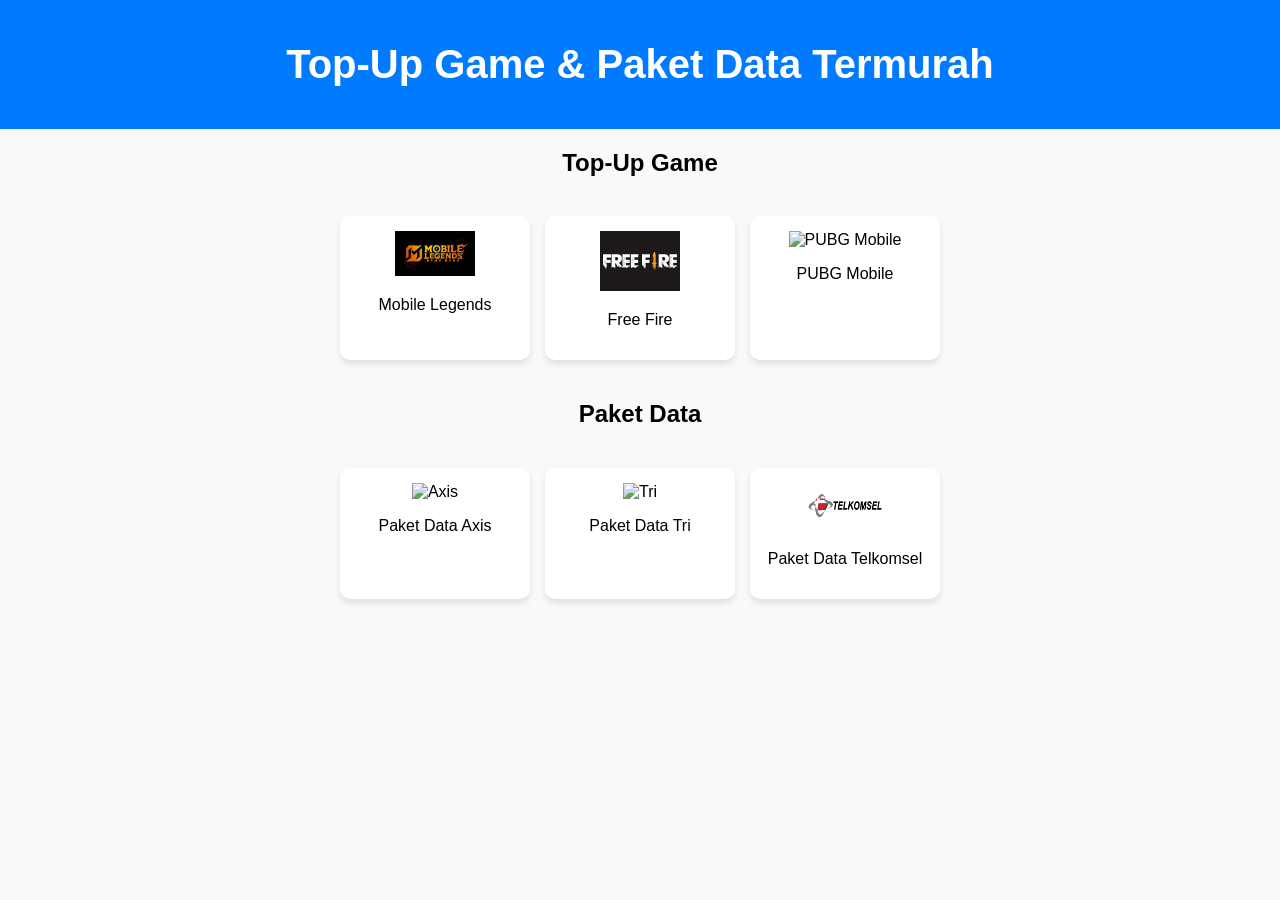
==== index.html @ f7220a64 "Update index.html" ====
<!DOCTYPE html>
<html lang="id">
<head>
    <meta charset="UTF-8">
    <meta name="viewport" content="width=device-width, initial-scale=1.0">
    <title>Codashop Clone</title>
    <link rel="stylesheet" href="styles.css">
</head>
<body>
    <header>
        <h1>Top-Up Game & Paket Data Termurah</h1>
    </header>

    <main>
        <h2>Top-Up Game</h2>
        <div class="game-list">
            <div class="game" onclick="openGame('ml')">
                <img src="assets/ml.png" alt="Mobile Legends">
                <p>Mobile Legends</p>
            </div>
            <div class="game" onclick="openGame('ff')">
                <img src="assets/ff.png" alt="Free Fire">
                <p>Free Fire</p>
            </div>
            <div class="game" onclick="openGame('pubg')">
                <img src="assets/pubg.png" alt="PUBG Mobile">
                <p>PUBG Mobile</p>
            </div>
        </div>

        <h2>Paket Data</h2>
        <div class="game-list">
            <div class="game" onclick="openData('axis')">
                <img src="assets/axis.png" alt="Axis">
                <p>Paket Data Axis</p>
            </div>
            <div class="game" onclick="openData('tri')">
                <img src="assets/tri.png" alt="Tri">
                <p>Paket Data Tri</p>
            </div>
            <div class="game" onclick="openData('telkomsel')">
                <img src="assets/telkomsel.png" alt="Telkomsel">
                <p>Paket Data Telkomsel</p>
            </div>
        </div>
    </main>

    <script>
        function openGame(game) {
            window.location.href = `checkout.html?game=${game}`;
        }

        function openData(provider) {
            window.location.href = `checkout-data.html?provider=${provider}`;
        }
    </script>
</body>
</html>
---- styles.css ----
body {
    font-family: Arial, sans-serif;
    text-align: center;
    margin: 0;
    padding: 0;
    background-color: #f8f9fa;
}

header {
    background-color: #007bff;
    color: white;
    padding: 15px;
    font-size: 20px;
}

.game-list {
    display: grid;
    grid-template-columns: repeat(auto-fit, minmax(120px, 1fr));
    gap: 15px;
    padding: 20px;
    max-width: 600px;
    margin: auto;
}

.game {
    background: white;
    border-radius: 10px;
    padding: 15px;
    cursor: pointer;
    transition: 0.3s;
    box-shadow: 0 4px 6px rgba(0, 0, 0, 0.1);
}

.game:hover {
    transform: scale(1.05);
    background-color: #f1f1f1;
}

.game img {
    width: 80px;
    height: auto;
}

@media (max-width: 480px) {
    .game-list {
        grid-template-columns: repeat(2, 1fr);
        padding: 10px;
    }

    .game img {
        width: 70px;
    }

    header {
        font-size: 18px;
        padding: 10px;
    }
}
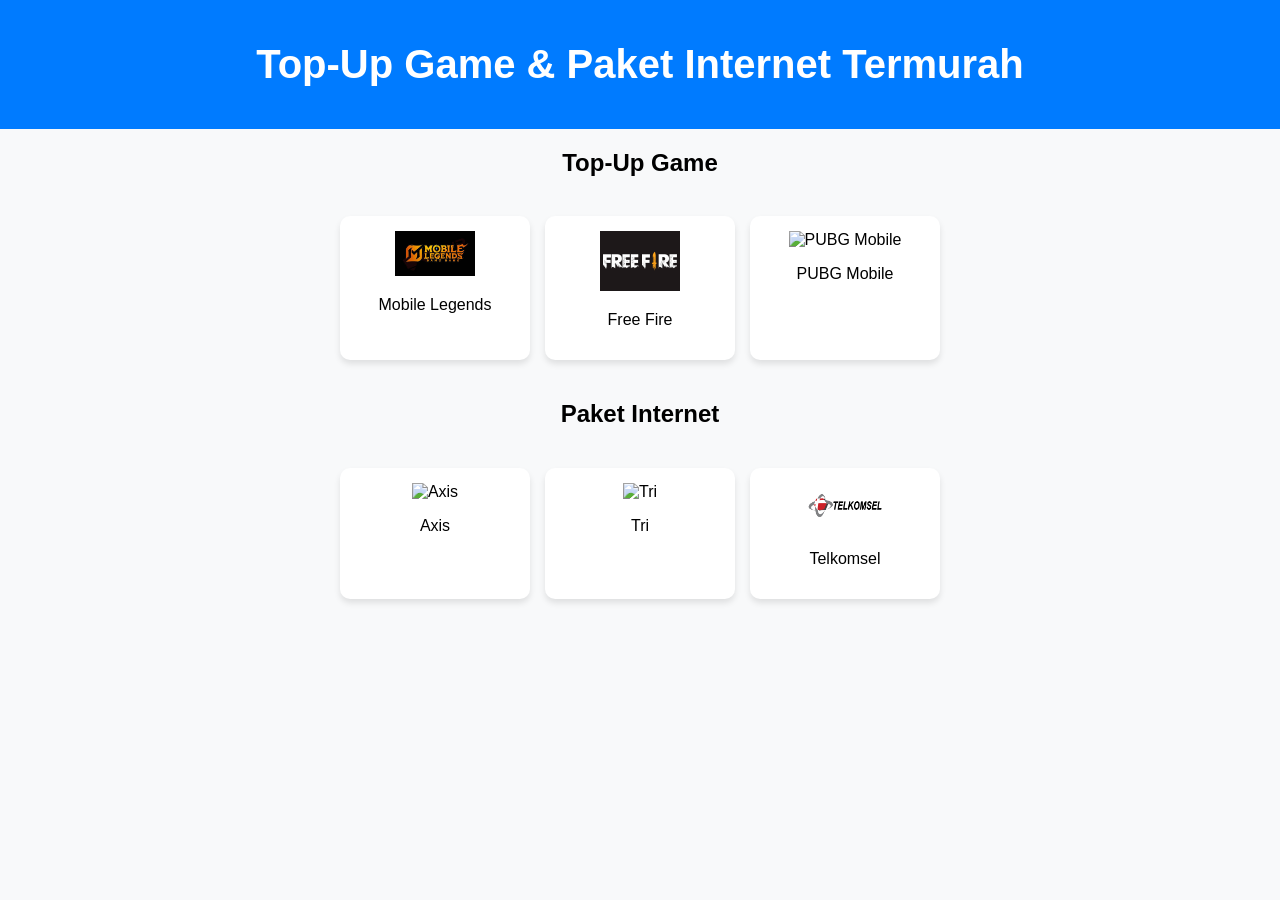
==== commit 5ef2ec24: "Update index.html" ====
--- a/index.html
+++ b/index.html
@@ -8,7 +8,7 @@
 </head>
 <body>
     <header>
-        <h1>Top-Up Game & Paket Data Termurah</h1>
+        <h1>Top-Up Game & Paket Internet Termurah</h1>
     </header>
 
     <main>
@@ -28,19 +28,19 @@
             </div>
         </div>
 
-        <h2>Paket Data</h2>
+        <h2>Paket Internet</h2>
         <div class="game-list">
             <div class="game" onclick="openData('axis')">
                 <img src="assets/axis.png" alt="Axis">
-                <p>Paket Data Axis</p>
+                <p>Axis</p>
             </div>
             <div class="game" onclick="openData('tri')">
                 <img src="assets/tri.png" alt="Tri">
-                <p>Paket Data Tri</p>
+                <p>Tri</p>
             </div>
             <div class="game" onclick="openData('telkomsel')">
                 <img src="assets/telkomsel.png" alt="Telkomsel">
-                <p>Paket Data Telkomsel</p>
+                <p>Telkomsel</p>
             </div>
         </div>
     </main>
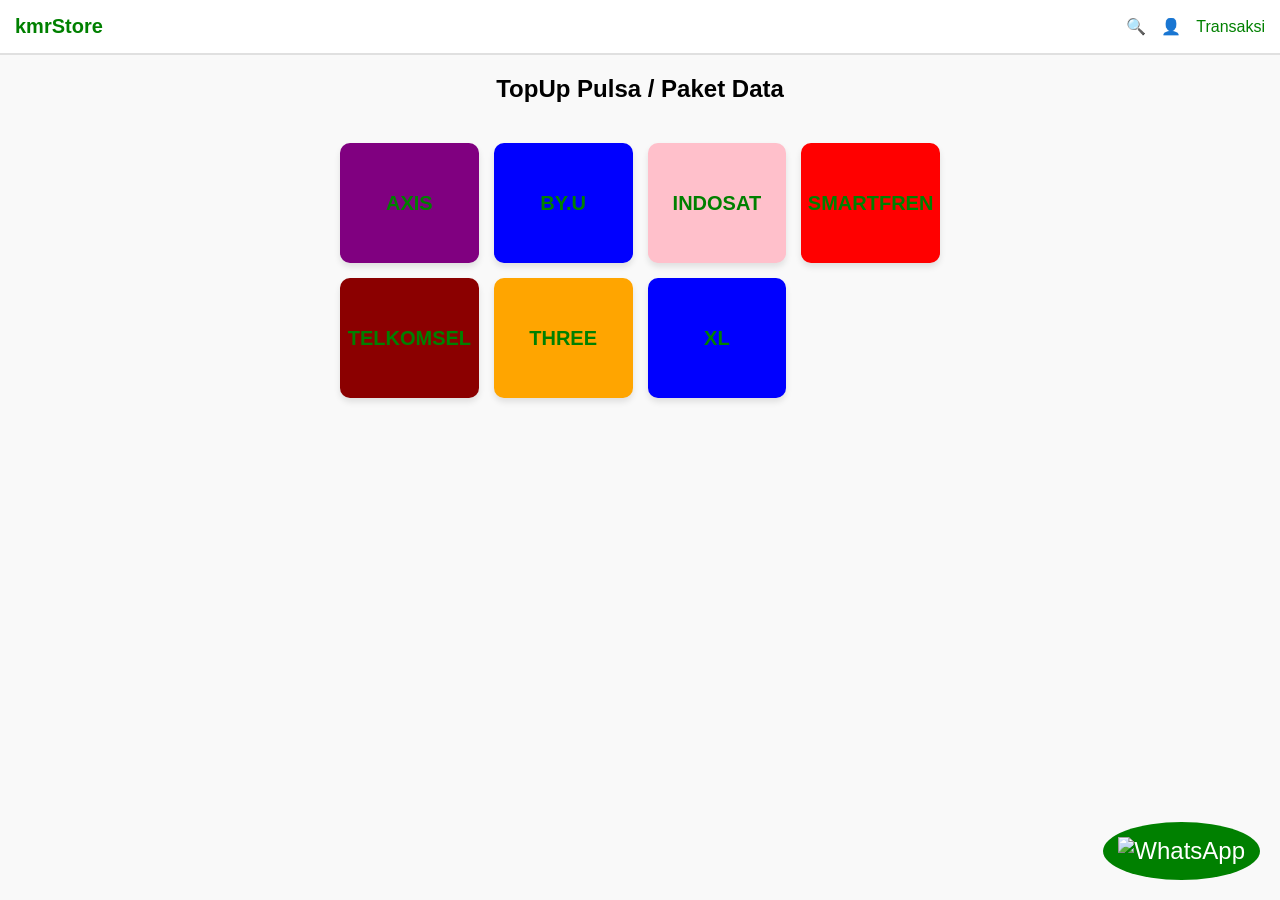
==== commit 7226af45: "Add files via upload" ====
--- a/index.html
+++ b/index.html
@@ -3,56 +3,56 @@
 <head>
     <meta charset="UTF-8">
     <meta name="viewport" content="width=device-width, initial-scale=1.0">
-    <title>Codashop Clone</title>
-    <link rel="stylesheet" href="styles.css">
+    <title>TopUp Pulsa / Paket Data</title>
+    <link rel="stylesheet" href="style.css">
 </head>
 <body>
+
     <header>
-        <h1>Top-Up Game & Paket Internet Termurah</h1>
+        <div class="logo">kmrStore</div>
+        <div class="icons">
+            <span class="search">🔍</span>
+            <span class="user">👤</span>
+            <span class="transaction">Transaksi</span>
+        </div>
     </header>
 
     <main>
-        <h2>Top-Up Game</h2>
-        <div class="game-list">
-            <div class="game" onclick="openGame('ml')">
-                <img src="assets/ml.png" alt="Mobile Legends">
-                <p>Mobile Legends</p>
+        <h2>TopUp Pulsa / Paket Data</h2>
+        <div class="product-grid">
+            <div class="product-card axis" onclick="goToCheckout('AXIS')">
+                <div class="logo">AXIS</div>
             </div>
-            <div class="game" onclick="openGame('ff')">
-                <img src="assets/ff.png" alt="Free Fire">
-                <p>Free Fire</p>
+            <div class="product-card byu" onclick="goToCheckout('BY.U')">
+                <div class="logo">BY.U</div>
             </div>
-            <div class="game" onclick="openGame('pubg')">
-                <img src="assets/pubg.png" alt="PUBG Mobile">
-                <p>PUBG Mobile</p>
+            <div class="product-card indosat" onclick="goToCheckout('INDOSAT')">
+                <div class="logo">INDOSAT</div>
             </div>
-        </div>
-
-        <h2>Paket Internet</h2>
-        <div class="game-list">
-            <div class="game" onclick="openData('axis')">
-                <img src="assets/axis.png" alt="Axis">
-                <p>Axis</p>
+           <div class="product-card smartfren" onclick="goToCheckout('SMARTFREN')">
+                <div class="logo">SMARTFREN</div>
             </div>
-            <div class="game" onclick="openData('tri')">
-                <img src="assets/tri.png" alt="Tri">
-                <p>Tri</p>
+            <div class="product-card telkomsel" onclick="goToCheckout('TELKOMSEL')">
+                <div class="logo">TELKOMSEL</div>
             </div>
-            <div class="game" onclick="openData('telkomsel')">
-                <img src="assets/telkomsel.png" alt="Telkomsel">
-                <p>Telkomsel</p>
+            <div class="product-card three" onclick="goToCheckout('THREE')">
+                <div class="logo">THREE</div>
+            </div>
+            <div class="product-card xl" onclick="goToCheckout('XL')">
+                <div class="logo">XL</div>
             </div>
         </div>
     </main>
 
+   <a href="https://wa.me/0895401353937?text=Halo,%20saya%20ingin%20bertanya%20tentang%20top-up%20pulsa/paket%20data." class="whatsapp-btn">
+    <img src="https://upload.wikimedia.org/wikipedia/commons/6/6b/WhatsApp.svg" alt="WhatsApp" width="40">
+</a>
+
     <script>
-        function openGame(game) {
-            window.location.href = `checkout.html?game=${game}`;
+    function goToCheckout(provider) {
+            window.location.href = `checkout.html?provider=${provider}`;
         }
-
-        function openData(provider) {
-            window.location.href = `checkout-data.html?provider=${provider}`;
-        }
+    
     </script>
 </body>
 </html>
--- a/style.css
+++ b/style.css
@@ -0,0 +1,81 @@
+body {
+    font-family: Arial, sans-serif;
+    background-color: #f9f9f9;
+    margin: 0;
+    padding: 0;
+}
+
+header {
+    display: flex;
+    justify-content: space-between;
+    align-items: center;
+    background: #ffffff;
+    padding: 15px;
+    border-bottom: 2px solid #e0e0e0;
+}
+
+.logo {
+    font-size: 20px;
+    font-weight: bold;
+    color: green;
+}
+
+.icons {
+    display: flex;
+    align-items: center;
+}
+
+.icons span {
+    margin-left: 15px;
+    cursor: pointer;
+    font-size: 16px;
+    color: green;
+}
+
+h2 {
+    text-align: center;
+    margin: 20px 0;
+}
+
+.product-grid {
+    display: grid;
+    grid-template-columns: repeat(auto-fit, minmax(120px, 1fr));
+    gap: 15px;
+    padding: 20px;
+    max-width: 600px;
+    margin: auto;
+}
+
+.product-card {
+    display: flex;
+    justify-content: center;
+    align-items: center;
+    height: 120px;
+    border-radius: 10px;
+    font-size: 16px;
+    font-weight: bold;
+    color: white;
+    box-shadow: 0 4px 6px rgba(0, 0, 0, 0.1);
+}
+
+.axis { background: purple; }
+.byu { background: blue; }
+.indosat { background: pink; }
+.smartfren { background: red; }
+.telkomsel { background: darkred; }
+.three { background: orange; }
+.xl { background: blue; }
+
+
+.whatsapp-btn {
+    position: fixed;
+    bottom: 20px;
+    right: 20px;
+    background: green;
+    color: white;
+    font-size: 24px;
+    padding: 15px;
+    border-radius: 100%;
+    text-align: center;
+    text-decoration: none;
+}
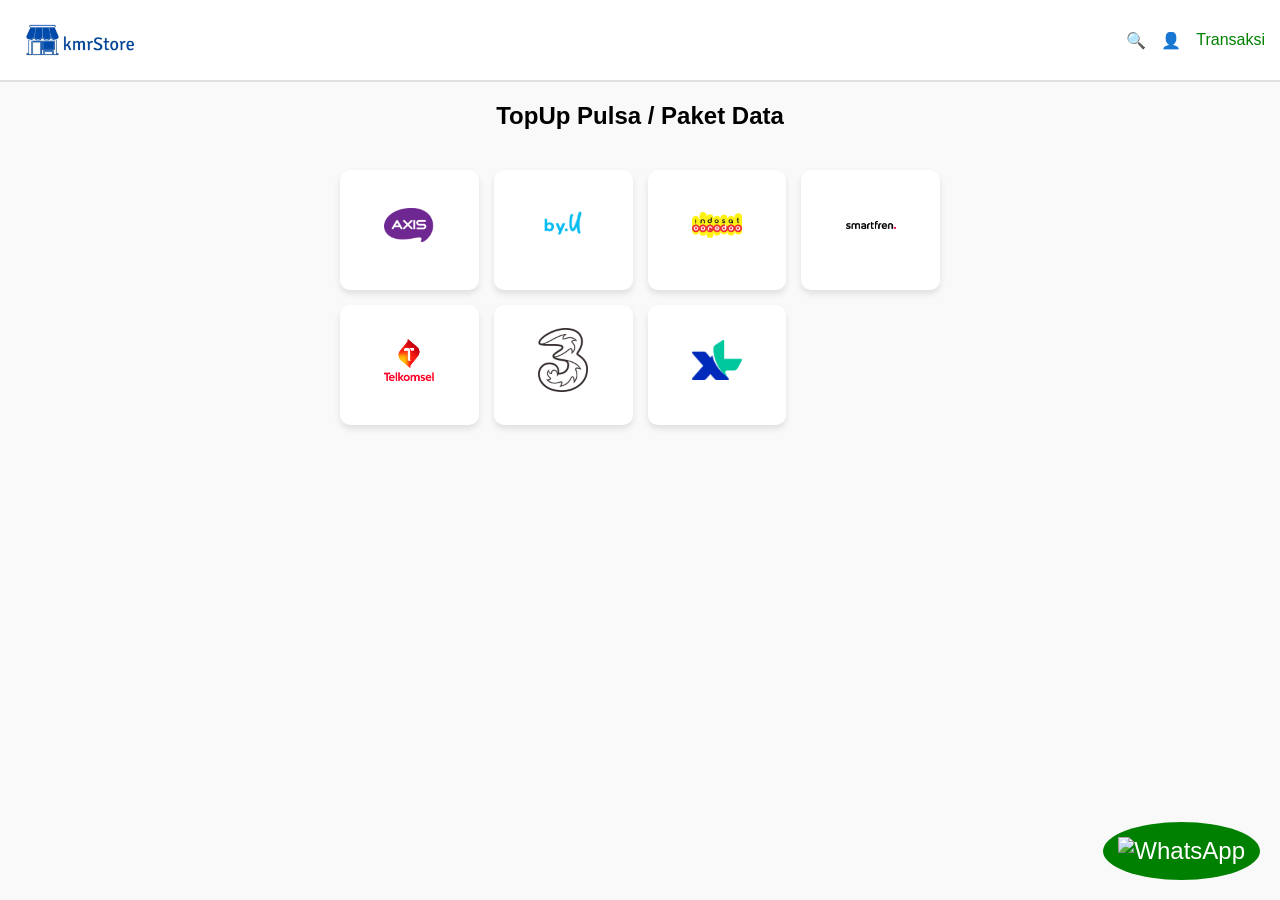
==== commit b8dc19bd: "Update index.html" ====
--- a/index.html
+++ b/index.html
@@ -9,39 +9,50 @@
 <body>
 
     <header>
-        <div class="logo">kmrStore</div>
-        <div class="icons">
-            <span class="search">🔍</span>
-            <span class="user">👤</span>
-            <span class="transaction">Transaksi</span>
-        </div>
-    </header>
+    <div class="logo">
+        <img src="img/logo.png" alt="">
+    </div>
+    <div class="icons">
+        <span class="search">🔍</span>
+        <span class="user">👤</span>
+        <span class="transaction">Transaksi</span>
+    </div>
+</header>
+
 
     <main>
         <h2>TopUp Pulsa / Paket Data</h2>
         <div class="product-grid">
-            <div class="product-card axis" onclick="goToCheckout('AXIS')">
-                <div class="logo">AXIS</div>
-            </div>
-            <div class="product-card byu" onclick="goToCheckout('BY.U')">
-                <div class="logo">BY.U</div>
-            </div>
-            <div class="product-card indosat" onclick="goToCheckout('INDOSAT')">
-                <div class="logo">INDOSAT</div>
-            </div>
-           <div class="product-card smartfren" onclick="goToCheckout('SMARTFREN')">
-                <div class="logo">SMARTFREN</div>
-            </div>
-            <div class="product-card telkomsel" onclick="goToCheckout('TELKOMSEL')">
-                <div class="logo">TELKOMSEL</div>
-            </div>
-            <div class="product-card three" onclick="goToCheckout('THREE')">
-                <div class="logo">THREE</div>
-            </div>
-            <div class="product-card xl" onclick="goToCheckout('XL')">
-                <div class="logo">XL</div>
-            </div>
-        </div>
+    <div class="product-card axis" onclick="goToCheckout('AXIS')">
+        <img src="img/axis.png" alt="AXIS Logo" class="provider-logo">
+        <div class="logo"></div>
+    </div>
+    <div class="product-card byu" onclick="goToCheckout('BY.U')">
+        <img src="img/byu.png" alt="BY.U Logo" class="provider-logo">
+        <div class="logo"></div>
+    </div>
+    <div class="product-card indosat" onclick="goToCheckout('INDOSAT')">
+        <img src="img/indosat.png" alt="INDOSAT Logo" class="provider-logo">
+        <div class="logo"></div>
+    </div>
+    <div class="product-card smartfren" onclick="goToCheckout('SMARTFREN')">
+        <img src="img/smartfren.png" alt="SMARTFREN Logo" class="provider-logo">
+        <div class="logo"></div>
+    </div>
+    <div class="product-card telkomsel" onclick="goToCheckout('TELKOMSEL')">
+        <img src="img/telkomsel.png" alt="TELKOMSEL Logo" class="provider-logo">
+        <div class="logo"></div>
+    </div>
+    <div class="product-card three" onclick="goToCheckout('THREE')">
+        <img src="img/three.png" alt="THREE Logo" class="provider-logo">
+        <div class="logo"></div>
+    </div>
+    <div class="product-card xl" onclick="goToCheckout('XL')">
+        <img src="img/xl.png" alt="XL Logo" class="provider-logo">
+        <div class="logo"></div>
+    </div>
+</div>
+
     </main>
 
    <a href="https://wa.me/0895401353937?text=Halo,%20saya%20ingin%20bertanya%20tentang%20top-up%20pulsa/paket%20data." class="whatsapp-btn">
--- a/style.css
+++ b/style.css
@@ -13,11 +13,18 @@
     padding: 15px;
     border-bottom: 2px solid #e0e0e0;
 }
+.provider-logo {
+    width: 50px;  /* Sesuaikan ukuran logo */
+    height: auto;
+    display: block;
+    margin: 0 auto 10px;
+}
 
-.logo {
-    font-size: 20px;
-    font-weight: bold;
-    color: green;
+
+.logo img {
+    height: 50px; /* Sesuaikan ukuran logo */
+    width: auto;
+    display: block; /* Hindari margin ekstra */
 }
 
 .icons {
@@ -30,6 +37,45 @@
     cursor: pointer;
     font-size: 16px;
     color: green;
+}
+/* Efek muncul perlahan saat pertama kali dimuat */
+@keyframes fadeIn {
+    from {
+        opacity: 0;
+        transform: scale(0.8);
+    }
+    to {
+        opacity: 1;
+        transform: scale(1);
+    }
+}
+
+/* Efek berputar saat loading */
+@keyframes spin {
+    from {
+        transform: rotate(0deg);
+    }
+    to {
+        transform: rotate(360deg);
+    }
+}
+
+.logo img {
+    height: 50px; /* Sesuaikan ukuran logo */
+    width: auto;
+    display: block;
+    animation: fadeIn 1s ease-in-out; /* Animasi muncul */
+    transition: transform 0.3s ease-in-out;
+}
+
+/* Efek hover: membesar sedikit */
+.logo img:hover {
+    transform: scale(1.1);
+}
+
+/* Efek berputar selama 2 detik saat loading */
+.logo img.loading {
+    animation: spin 2s linear infinite;
 }
 
 h2 {
@@ -58,13 +104,13 @@
     box-shadow: 0 4px 6px rgba(0, 0, 0, 0.1);
 }
 
-.axis { background: purple; }
-.byu { background: blue; }
-.indosat { background: pink; }
-.smartfren { background: red; }
-.telkomsel { background: darkred; }
-.three { background: orange; }
-.xl { background: blue; }
+.axis { background: white; }
+.byu { background: white; }
+.indosat { background: white; }
+.smartfren { background: white; }
+.telkomsel { background: white; }
+.three { background: white; }
+.xl { background: white; }
 
 
 .whatsapp-btn {
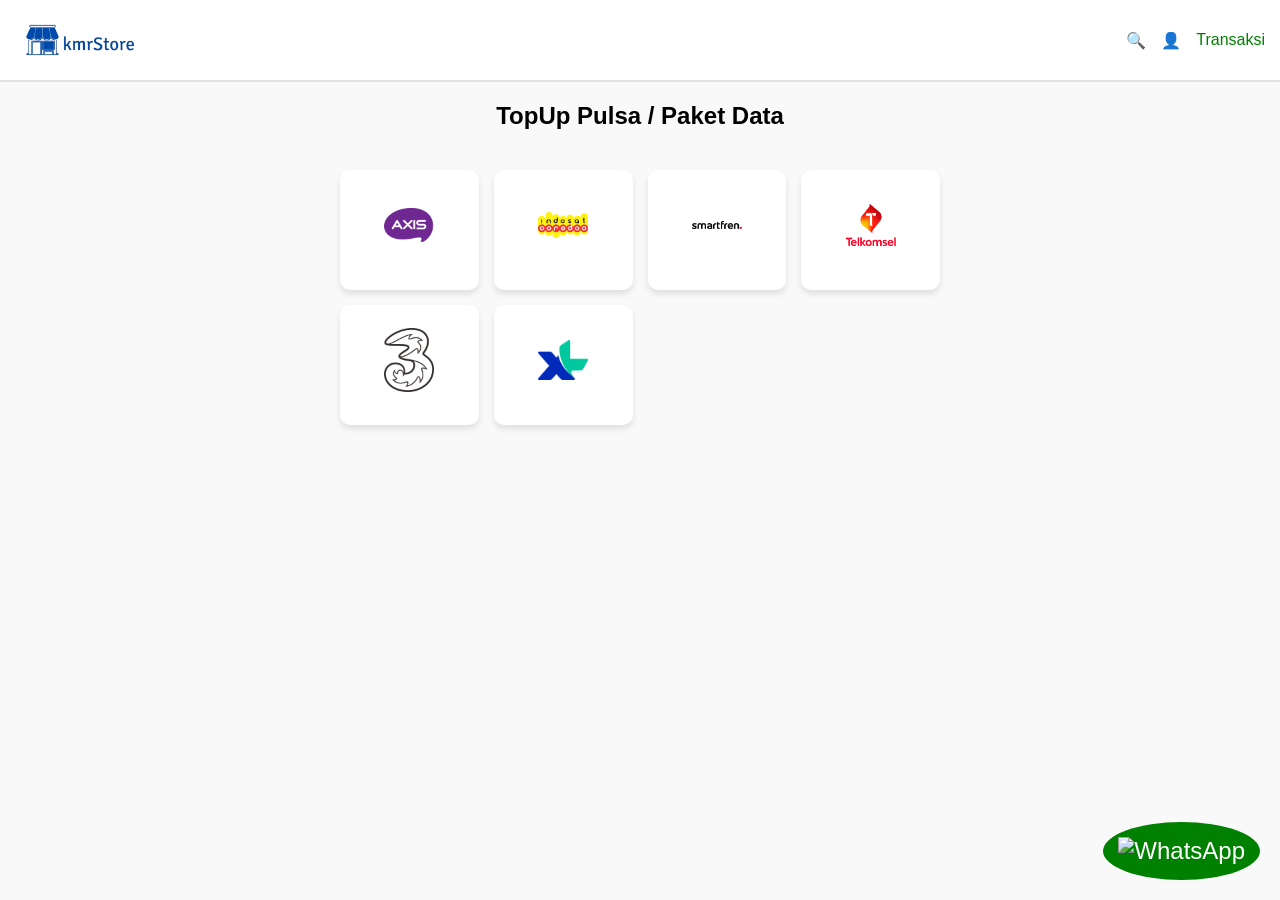
==== commit 6509dd08: "Update index.html" ====
--- a/index.html
+++ b/index.html
@@ -3,12 +3,12 @@
 <head>
     <meta charset="UTF-8">
     <meta name="viewport" content="width=device-width, initial-scale=1.0">
-    <title>TopUp Pulsa / Paket Data</title>
+    <title>TopUp Pulsa / Paket Data / Token Listrik</title>
     <link rel="stylesheet" href="style.css">
 </head>
 <body>
 
-    <header>
+<header>
     <div class="logo">
         <img src="img/logo.png" alt="">
     </div>
@@ -19,51 +19,43 @@
     </div>
 </header>
 
+<main>
+    <h2>TopUp Pulsa / Paket Data</h2>
+    <div class="product-grid">
+        <div class="product-card axis" onclick="goToCheckout('AXIS')">
+            <img src="img/axis.png" alt="AXIS Logo" class="provider-logo">
+        </div>
+        <div class="product-card indosat" onclick="goToCheckout('INDOSAT')">
+            <img src="img/indosat.png" alt="INDOSAT Logo" class="provider-logo">
+        </div>
+        <div class="product-card smartfren" onclick="goToCheckout('SMARTFREN')">
+            <img src="img/smartfren.png" alt="SMARTFREN Logo" class="provider-logo">
+        </div>
+        <div class="product-card telkomsel" onclick="goToCheckout('TELKOMSEL')">
+            <img src="img/telkomsel.png" alt="TELKOMSEL Logo" class="provider-logo">
+        </div>
+        <div class="product-card three" onclick="goToCheckout('THREE')">
+            <img src="img/three.png" alt="THREE Logo" class="provider-logo">
+        </div>
+        <div class="product-card xl" onclick="goToCheckout('XL')">
+            <img src="img/xl.png" alt="XL Logo" class="provider-logo">
+        </div>
+    </div>
+    </div>
+</main>
 
-    <main>
-        <h2>TopUp Pulsa / Paket Data</h2>
-        <div class="product-grid">
-    <div class="product-card axis" onclick="goToCheckout('AXIS')">
-        <img src="img/axis.png" alt="AXIS Logo" class="provider-logo">
-        <div class="logo"></div>
-    </div>
-    <div class="product-card byu" onclick="goToCheckout('BY.U')">
-        <img src="img/byu.png" alt="BY.U Logo" class="provider-logo">
-        <div class="logo"></div>
-    </div>
-    <div class="product-card indosat" onclick="goToCheckout('INDOSAT')">
-        <img src="img/indosat.png" alt="INDOSAT Logo" class="provider-logo">
-        <div class="logo"></div>
-    </div>
-    <div class="product-card smartfren" onclick="goToCheckout('SMARTFREN')">
-        <img src="img/smartfren.png" alt="SMARTFREN Logo" class="provider-logo">
-        <div class="logo"></div>
-    </div>
-    <div class="product-card telkomsel" onclick="goToCheckout('TELKOMSEL')">
-        <img src="img/telkomsel.png" alt="TELKOMSEL Logo" class="provider-logo">
-        <div class="logo"></div>
-    </div>
-    <div class="product-card three" onclick="goToCheckout('THREE')">
-        <img src="img/three.png" alt="THREE Logo" class="provider-logo">
-        <div class="logo"></div>
-    </div>
-    <div class="product-card xl" onclick="goToCheckout('XL')">
-        <img src="img/xl.png" alt="XL Logo" class="provider-logo">
-        <div class="logo"></div>
-    </div>
-</div>
-
-    </main>
-
-   <a href="https://wa.me/0895401353937?text=Halo,%20saya%20ingin%20bertanya%20tentang%20top-up%20pulsa/paket%20data." class="whatsapp-btn">
+<a href="https://wa.me/0895401353937?text=Halo,%20saya%20ingin%20bertanya%20tentang%20top-up%20pulsa/paket%20data/token%20listrik." class="whatsapp-btn">
     <img src="https://upload.wikimedia.org/wikipedia/commons/6/6b/WhatsApp.svg" alt="WhatsApp" width="40">
 </a>
 
-    <script>
+<script>
     function goToCheckout(provider) {
-            window.location.href = `checkout.html?provider=${provider}`;
-        }
-    
-    </script>
+    window.location.href = `checkout.html?provider=${provider}`;
+}
+
+
+
+</script>
+
 </body>
 </html>
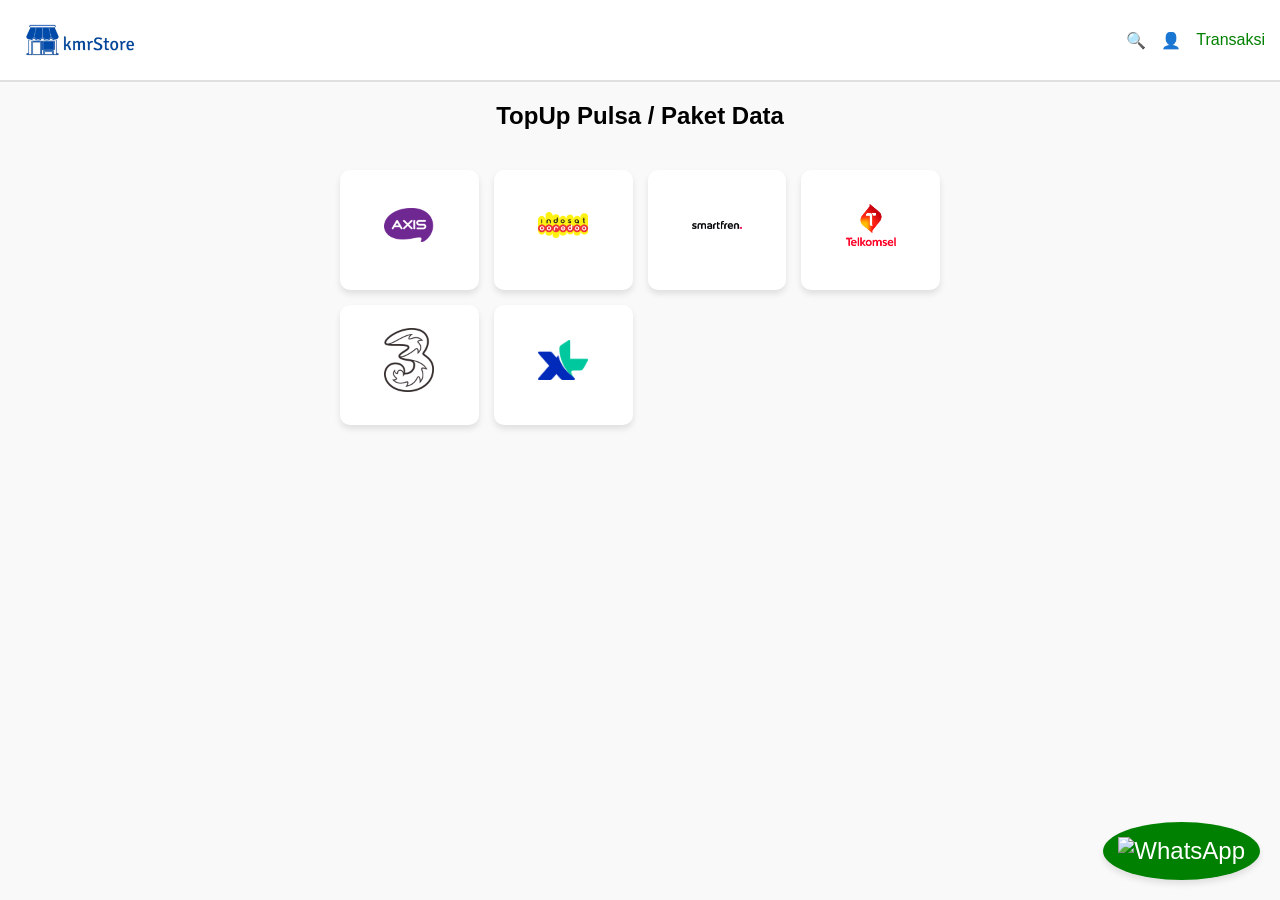
==== commit c3985ec3: "Update index.html" ====
--- a/index.html
+++ b/index.html
@@ -3,7 +3,7 @@
 <head>
     <meta charset="UTF-8">
     <meta name="viewport" content="width=device-width, initial-scale=1.0">
-    <title>TopUp Pulsa / Paket Data / Token Listrik</title>
+    <title>TopUp Pulsa / Paket Data</title>
     <link rel="stylesheet" href="style.css">
 </head>
 <body>
--- a/style.css
+++ b/style.css
@@ -13,6 +13,7 @@
     padding: 15px;
     border-bottom: 2px solid #e0e0e0;
 }
+
 .provider-logo {
     width: 50px;  /* Sesuaikan ukuran logo */
     height: auto;
@@ -20,11 +21,22 @@
     margin: 0 auto 10px;
 }
 
-
 .logo img {
     height: 50px; /* Sesuaikan ukuran logo */
     width: auto;
     display: block; /* Hindari margin ekstra */
+    animation: fadeIn 1s ease-in-out; /* Animasi muncul */
+    transition: transform 0.3s ease-in-out;
+}
+
+/* Efek hover: membesar sedikit */
+.logo img:hover {
+    transform: scale(1.1);
+}
+
+/* Efek berputar saat loading */
+.logo img.loading {
+    animation: spin 2s linear infinite;
 }
 
 .icons {
@@ -38,6 +50,7 @@
     font-size: 16px;
     color: green;
 }
+
 /* Efek muncul perlahan saat pertama kali dimuat */
 @keyframes fadeIn {
     from {
@@ -60,29 +73,12 @@
     }
 }
 
-.logo img {
-    height: 50px; /* Sesuaikan ukuran logo */
-    width: auto;
-    display: block;
-    animation: fadeIn 1s ease-in-out; /* Animasi muncul */
-    transition: transform 0.3s ease-in-out;
-}
-
-/* Efek hover: membesar sedikit */
-.logo img:hover {
-    transform: scale(1.1);
-}
-
-/* Efek berputar selama 2 detik saat loading */
-.logo img.loading {
-    animation: spin 2s linear infinite;
-}
-
-h2 {
+h2, h3 {
     text-align: center;
     margin: 20px 0;
 }
 
+/* Grid untuk produk */
 .product-grid {
     display: grid;
     grid-template-columns: repeat(auto-fit, minmax(120px, 1fr));
@@ -92,27 +88,30 @@
     margin: auto;
 }
 
+/* Kartu Produk */
 .product-card {
     display: flex;
+    flex-direction: column;
     justify-content: center;
     align-items: center;
     height: 120px;
     border-radius: 10px;
-    font-size: 16px;
+    font-size: 14px;
     font-weight: bold;
-    color: white;
+    text-align: center;
+    background: white;
     box-shadow: 0 4px 6px rgba(0, 0, 0, 0.1);
+    transition: transform 0.2s ease-in-out, box-shadow 0.2s ease-in-out;
+    cursor: pointer;
 }
 
-.axis { background: white; }
-.byu { background: white; }
-.indosat { background: white; }
-.smartfren { background: white; }
-.telkomsel { background: white; }
-.three { background: white; }
-.xl { background: white; }
+/* Efek hover pada kartu produk */
+.product-card:hover {
+    transform: scale(1.05);
+    box-shadow: 0 6px 10px rgba(0, 0, 0, 0.15);
+}
 
-
+/* WhatsApp Floating Button */
 .whatsapp-btn {
     position: fixed;
     bottom: 20px;
@@ -124,4 +123,12 @@
     border-radius: 100%;
     text-align: center;
     text-decoration: none;
+    box-shadow: 0 4px 6px rgba(0, 0, 0, 0.1);
+    transition: transform 0.3s ease-in-out, box-shadow 0.3s ease-in-out;
 }
+
+/* Efek hover untuk tombol WhatsApp */
+.whatsapp-btn:hover {
+    transform: scale(1.1);
+    box-shadow: 0 6px 12px rgba(0, 0, 0, 0.15);
+}
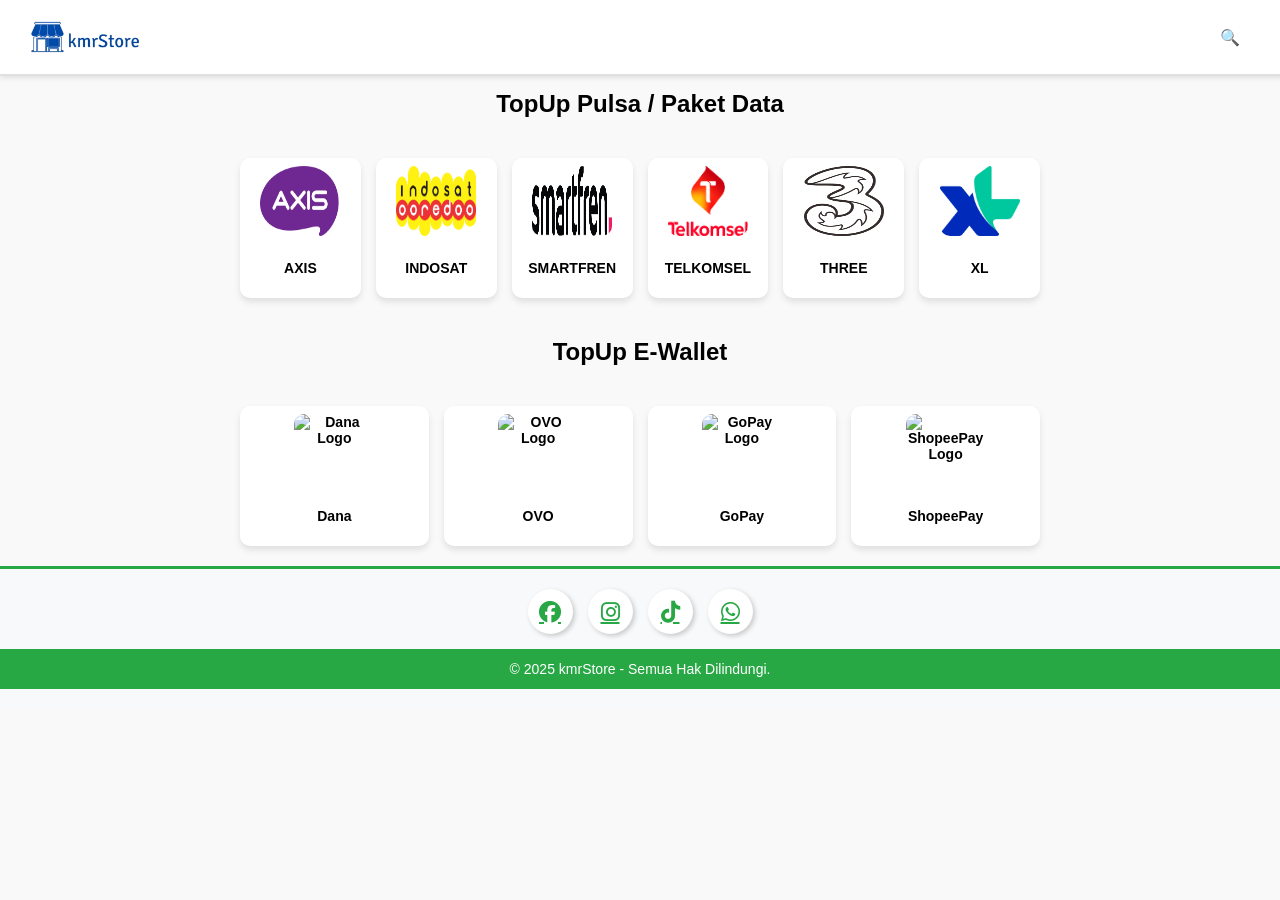
==== commit 9dc8e76e: "Add files via upload" ====
--- a/index.html
+++ b/index.html
@@ -3,59 +3,217 @@
 <head>
     <meta charset="UTF-8">
     <meta name="viewport" content="width=device-width, initial-scale=1.0">
-    <title>TopUp Pulsa / Paket Data</title>
+    <title>kmrStore TopUp Pulsa / Paket Data</title>
     <link rel="stylesheet" href="style.css">
+    <meta name="theme-color" content="#28a745">
+    <meta name="apple-mobile-web-app-status-bar-style" content="black-translucent">
+<link rel="stylesheet" href="https://cdnjs.cloudflare.com/ajax/libs/font-awesome/6.5.1/css/all.min.css">
+
+
 </head>
 <body>
 
 <header>
     <div class="logo">
-        <img src="img/logo.png" alt="">
+        <img src="img/logo.png" alt="Logo">
     </div>
     <div class="icons">
-        <span class="search">🔍</span>
-        <span class="user">👤</span>
-        <span class="transaction">Transaksi</span>
+        <span class="search" onclick="toggleSearch()">🔍</span>
+
+    </div>
     </div>
 </header>
+
+<!-- Input Pencarian -->
+<div id="search-container" class="hidden">
+    <input type="text" id="search-input" placeholder="Cari provider..." onkeyup="searchProvider()">
+</div>
 
 <main>
     <h2>TopUp Pulsa / Paket Data</h2>
     <div class="product-grid">
-        <div class="product-card axis" onclick="goToCheckout('AXIS')">
+        <div class="product-card" data-provider="AXIS" onclick="goToCheckout('AXIS')">
             <img src="img/axis.png" alt="AXIS Logo" class="provider-logo">
-        </div>
-        <div class="product-card indosat" onclick="goToCheckout('INDOSAT')">
+            <p>AXIS</p>
+        </div>
+        <div class="product-card" data-provider="INDOSAT" onclick="goToCheckout('INDOSAT')">
             <img src="img/indosat.png" alt="INDOSAT Logo" class="provider-logo">
-        </div>
-        <div class="product-card smartfren" onclick="goToCheckout('SMARTFREN')">
+            <p>INDOSAT</p>
+        </div>
+        <div class="product-card" data-provider="SMARTFREN" onclick="goToCheckout('SMARTFREN')">
             <img src="img/smartfren.png" alt="SMARTFREN Logo" class="provider-logo">
-        </div>
-        <div class="product-card telkomsel" onclick="goToCheckout('TELKOMSEL')">
+            <p>SMARTFREN</p>
+        </div>
+        <div class="product-card" data-provider="TELKOMSEL" onclick="goToCheckout('TELKOMSEL')">
             <img src="img/telkomsel.png" alt="TELKOMSEL Logo" class="provider-logo">
-        </div>
-        <div class="product-card three" onclick="goToCheckout('THREE')">
+            <p>TELKOMSEL</p>
+        </div>
+        <div class="product-card" data-provider="THREE" onclick="goToCheckout('THREE')">
             <img src="img/three.png" alt="THREE Logo" class="provider-logo">
-        </div>
-        <div class="product-card xl" onclick="goToCheckout('XL')">
+            <p>THREE</p>
+        </div>
+        <div class="product-card" data-provider="XL" onclick="goToCheckout('XL')">
             <img src="img/xl.png" alt="XL Logo" class="provider-logo">
-        </div>
-    </div>
-    </div>
+            <p>XL</p>
+        </div>
+    </div>
+    <!-- Bagian TopUp E-Wallet -->
+    <h2>TopUp E-Wallet</h2>
+    <div class="product-grid">
+        <div class="product-card" data-provider="DANA" onclick="goToCheckout('DANA')">
+            <img src="img/dana.png" alt="Dana Logo" class="provider-logo">
+            <p>Dana</p>
+        </div>
+        <div class="product-card" data-provider="OVO" onclick="goToCheckout('OVO')">
+            <img src="img/ovo.png" alt="OVO Logo" class="provider-logo">
+            <p>OVO</p>
+        </div>
+        <div class="product-card" data-provider="GOPAY" onclick="goToCheckout('GOPAY')">
+            <img src="img/gopay.png" alt="GoPay Logo" class="provider-logo">
+            <p>GoPay</p>
+        </div>
+        <div class="product-card" data-provider="SHOPEEPAY" onclick="goToCheckout('SHOPEEPAY')">
+            <img src="img/pay.png" alt="ShopeePay Logo" class="provider-logo">
+            <p>ShopeePay</p>
+        </div>
 </main>
 
-<a href="https://wa.me/0895401353937?text=Halo,%20saya%20ingin%20bertanya%20tentang%20top-up%20pulsa/paket%20data/token%20listrik." class="whatsapp-btn">
-    <img src="https://upload.wikimedia.org/wikipedia/commons/6/6b/WhatsApp.svg" alt="WhatsApp" width="40">
-</a>
+
 
 <script>
     function goToCheckout(provider) {
-    window.location.href = `checkout.html?provider=${provider}`;
-}
-
-
-
+        window.location.href = `produk.html?provider=${provider}`;
+    }
+
+    function toggleSearch() {
+        let searchContainer = document.getElementById("search-container");
+        searchContainer.classList.toggle("hidden");
+        if (!searchContainer.classList.contains("hidden")) {
+            document.getElementById("search-input").focus();
+        }
+    }
+
+    function searchProvider() {
+        let input = document.getElementById("search-input").value.toUpperCase();
+        let products = document.querySelectorAll(".product-card");
+
+        products.forEach(product => {
+            let providerName = product.getAttribute("data-provider");
+            if (providerName.includes(input) || input === "") {
+                product.style.display = "block";
+            } else {
+                product.style.display = "none";
+            }
+        });
+    }
+    window.addEventListener("DOMContentLoaded", function() {
+    let userLogin = localStorage.getItem("userLogin");
+    if (userLogin) {
+      let user = JSON.parse(userLogin);
+      // Tampilkan nama dan nomor WhatsApp di header
+      document.getElementById("userInfo").innerHTML = `<span>${user.nama}</span>`;
+    }
+  });
+    
 </script>
 
+<style>
+    .hidden {
+        display: none;
+    }
+
+    #search-container {
+        text-align: center;
+        margin: 10px 0;
+    }
+
+    #search-input {
+        width: 80%;
+        padding: 5px;
+        font-size: 16px;
+        border: 1px solid #ccc;
+        border-radius: 5px;
+    }
+    footer {
+    background-color: #222;
+    color: #fff;
+    padding: 20px 0;
+    text-align: center;
+}
+
+/* Footer */
+footer {
+    background-color: #f8f9fa; /* Warna abu-abu terang */
+    padding: 20px 0;
+    text-align: center;
+    border-top: 3px solid #28a745; /* Garis hijau di atas footer */
+}
+
+/* Ikon Sosial Media */
+.social-icons {
+    display: flex;
+    justify-content: center;
+    gap: 15px;
+}
+
+.social-icons a {
+    display: flex;
+    align-items: center;
+    justify-content: center;
+    width: 45px;
+    height: 45px;
+    font-size: 22px;
+    color: #28a745;
+    border-radius: 50%;
+    background-color: white;
+    box-shadow: 2px 2px 5px rgba(0, 0, 0, 0.2);
+    transition: background-color 0.3s ease, transform 0.2s;
+}
+
+/* Efek hover */
+.social-icons a:hover {
+    background-color: #28a745;
+    color: white;
+    transform: scale(1.1);
+}
+
+/* Bagian Bawah Footer */
+.footer-bottom {
+    background-color: #28a745;
+    color: white;
+    padding: 12px 0;
+    font-size: 14px;
+    margin-top: 15px;
+}
+
+/* Responsif */
+@media (max-width: 768px) {
+    .social-icons a {
+        width: 40px;
+        height: 40px;
+        font-size: 20px;
+    }
+}
+
+
+    
+</style>
+
+<footer>
+    <div class="social-icons">
+        <a href="https://facebook.com/Komarzx" target="_blank"><i class="fab fa-facebook"></i></a>
+        <a href="https://instagram.com/nkmrx_18" target="_blank"><i class="fab fa-instagram"></i></a>
+        <a href="https://tiktok.com/nkmrx_18" target="_blank"><i class="fab fa-tiktok"></i></a> 
+        <a href="https://wa.me/62895401353937" target="_blank"><i class="fab fa-whatsapp"></i></a>
+    </div>
+
+    <div class="footer-bottom">
+        &copy; 2025 kmrStore - Semua Hak Dilindungi.
+    </div>
+</footer>
+
+    
+    
+    
 </body>
 </html>
--- a/style.css
+++ b/style.css
@@ -1,3 +1,4 @@
+/* Reset dasar */
 body {
     font-family: Arial, sans-serif;
     background-color: #f9f9f9;
@@ -5,53 +6,106 @@
     padding: 0;
 }
 
+/* Header Sticky */
 header {
+    position: fixed; /* Tetap di atas saat di-scroll */
+    top: 0;
+    left: 0;
+    width: 100%;
+    background: #ffffff; /* Pastikan tetap terlihat */
+    padding: 12px 20px;
+    border-bottom: 2px solid #e0e0e0;
+    box-shadow: 0px 2px 5px rgba(0, 0, 0, 0.1);
+    z-index: 1000; /* Pastikan header tetap di atas konten */
     display: flex;
     justify-content: space-between;
     align-items: center;
-    background: #ffffff;
-    padding: 15px;
-    border-bottom: 2px solid #e0e0e0;
-}
-
+}
+
+/* Tambahkan margin atas agar konten tidak tertutup header */
+body {
+    padding-top: 70px; /* Sesuaikan dengan tinggi header */
+}
+
+/* Ikon Navigasi */
+.icons {
+    display: flex;
+    align-items: center;
+    gap: 12px;
+    min-width: 80px;
+    overflow: visible;
+}
+
+.icons a {
+    display: flex;
+    align-items: center;
+    justify-content: center;
+    width: 40px;
+    height: 40px;
+    font-size: 20px;
+    text-decoration: none;
+    color: green;
+    border-radius: 50%;
+    background-color: white;
+    box-shadow: 2px 2px 5px rgba(0, 0, 0, 0.2);
+    transition: background-color 0.3s ease, transform 0.2s;
+}
+
+/* Efek hover */
+.icons a:hover {
+    background-color: #ddd;
+    transform: scale(1.1);
+}
+
+/* Responsif: Header & Ikon */
+@media (max-width: 768px) {
+    header {
+        padding: 10px 15px;
+    }
+
+    .icons a {
+        width: 35px;
+        height: 35px;
+        font-size: 18px;
+    }
+}
+
+@media (max-width: 480px) {
+    .icons a {
+        width: 30px;
+        height: 30px;
+        font-size: 16px;
+    }
+}
+
+/* Logo Provider */
 .provider-logo {
-    width: 50px;  /* Sesuaikan ukuran logo */
-    height: auto;
+    width: 80px;
+    height: 70px;
     display: block;
     margin: 0 auto 10px;
-}
-
+    border-radius: 10px;
+}
+
+/* Logo */
 .logo img {
-    height: 50px; /* Sesuaikan ukuran logo */
+    height: 50px;
     width: auto;
-    display: block; /* Hindari margin ekstra */
-    animation: fadeIn 1s ease-in-out; /* Animasi muncul */
+    display: block;
+    animation: fadeIn 1s ease-in-out;
     transition: transform 0.3s ease-in-out;
 }
 
-/* Efek hover: membesar sedikit */
 .logo img:hover {
     transform: scale(1.1);
 }
 
-/* Efek berputar saat loading */
+/* Animasi Loading */
 .logo img.loading {
     animation: spin 2s linear infinite;
 }
 
-.icons {
-    display: flex;
-    align-items: center;
-}
-
-.icons span {
-    margin-left: 15px;
-    cursor: pointer;
-    font-size: 16px;
-    color: green;
-}
-
-/* Efek muncul perlahan saat pertama kali dimuat */
+/* Animasi Efek Muncul */
 @keyframes fadeIn {
     from {
         opacity: 0;
@@ -73,6 +127,7 @@
     }
 }
 
+/* Heading */
 h2, h3 {
     text-align: center;
     margin: 20px 0;
@@ -84,7 +139,7 @@
     grid-template-columns: repeat(auto-fit, minmax(120px, 1fr));
     gap: 15px;
     padding: 20px;
-    max-width: 600px;
+    max-width: 800px; /* Lebih fleksibel di layar besar */
     margin: auto;
 }
 
@@ -94,7 +149,7 @@
     flex-direction: column;
     justify-content: center;
     align-items: center;
-    height: 120px;
+    height: 140px;
     border-radius: 10px;
     font-size: 14px;
     font-weight: bold;
@@ -105,30 +160,66 @@
     cursor: pointer;
 }
 
-/* Efek hover pada kartu produk */
+/* Efek hover */
 .product-card:hover {
     transform: scale(1.05);
     box-shadow: 0 6px 10px rgba(0, 0, 0, 0.15);
 }
 
-/* WhatsApp Floating Button */
+/* WhatsApp Button */
 .whatsapp-btn {
     position: fixed;
     bottom: 20px;
     right: 20px;
-    background: green;
-    color: white;
-    font-size: 24px;
-    padding: 15px;
-    border-radius: 100%;
-    text-align: center;
-    text-decoration: none;
-    box-shadow: 0 4px 6px rgba(0, 0, 0, 0.1);
-    transition: transform 0.3s ease-in-out, box-shadow 0.3s ease-in-out;
-}
-
-/* Efek hover untuk tombol WhatsApp */
+    display: flex;
+    justify-content: center;
+    align-items: center;
+    transition: transform 0.3s ease-in-out;
+}
+
+/* Ukuran gambar WhatsApp */
+.whatsapp-btn img {
+    width: 70px;
+    height: 70px;
+    object-fit: contain;
+}
+
+/* Efek hover */
 .whatsapp-btn:hover {
     transform: scale(1.1);
-    box-shadow: 0 6px 12px rgba(0, 0, 0, 0.15);
-}
+}
+
+/* Responsif untuk layar kecil */
+@media (max-width: 768px) {
+    .product-grid {
+        grid-template-columns: repeat(auto-fit, minmax(100px, 1fr));
+        max-width: 600px;
+    }
+
+    .product-card {
+        height: 130px;
+        font-size: 13px;
+    }
+
+    .whatsapp-btn img {
+        width: 60px;
+        height: 60px;
+    }
+}
+
+@media (max-width: 480px) {
+    .product-grid {
+        grid-template-columns: repeat(auto-fit, minmax(90px, 1fr));
+        max-width: 90%;
+    }
+
+    .product-card {
+        height: 120px;
+        font-size: 12px;
+    }
+
+    .whatsapp-btn img {
+        width: 50px;
+        height: 50px;
+    }
+}
